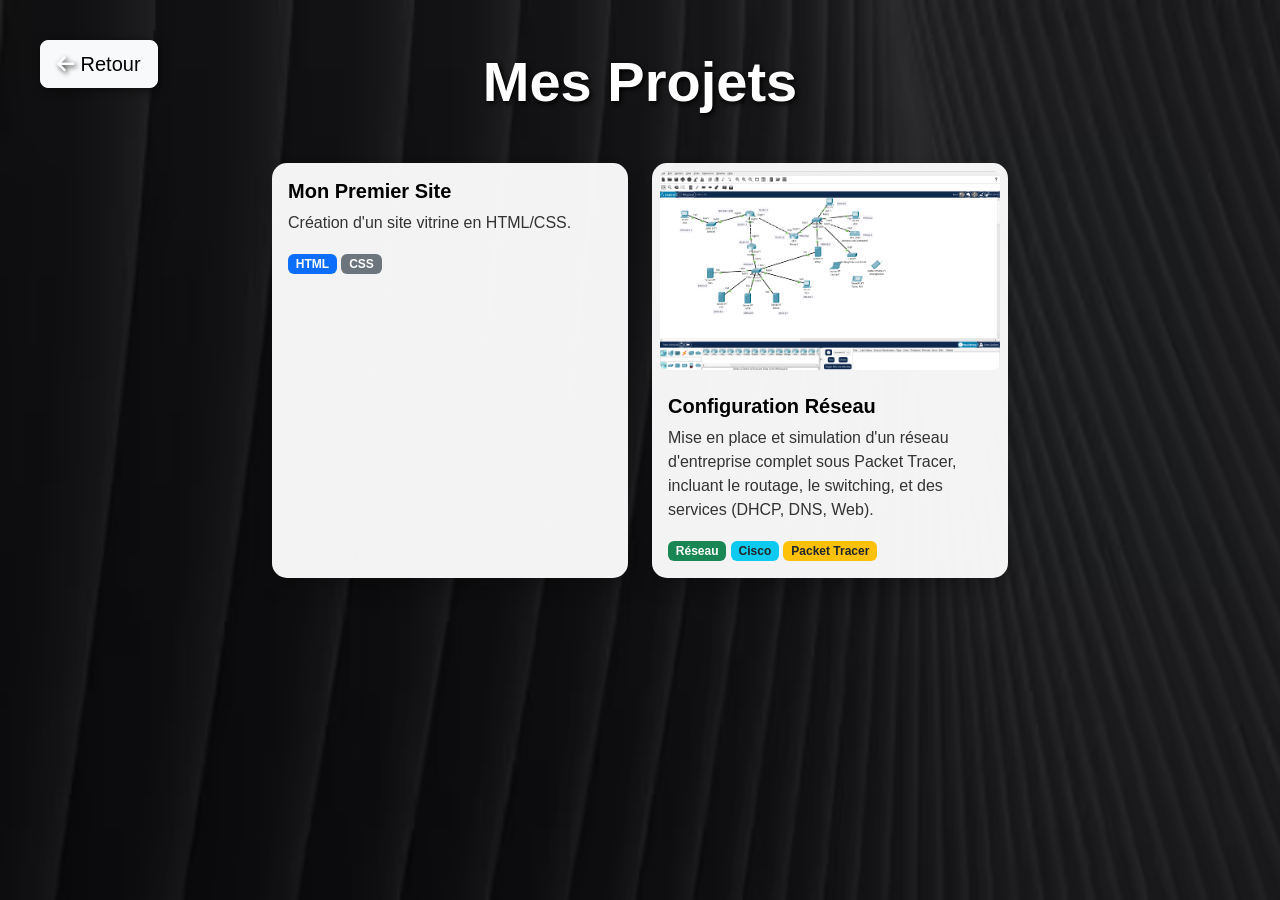
==== projects.html @ b7ab84e3 "Déplacement définitif des fichiers à la racine" ====
<!DOCTYPE html>
<html lang="fr">
<head>
    <meta charset="UTF-8">
    <meta name="viewport" content="width=device-width, initial-scale=1.0">
    <title>Mes Projets</title>
    <link href="https://cdn.jsdelivr.net/npm/bootstrap@5.3.2/dist/css/bootstrap.min.css" rel="stylesheet">
    <link rel="stylesheet" href="https://cdnjs.cloudflare.com/ajax/libs/font-awesome/6.4.0/css/all.min.css">
    <link rel="stylesheet" href="style.css">
</head>
<body>

<a href="folio.html" class="btn btn-light btn-lg btn-retour">
    <i class="fa-solid fa-arrow-left"></i> Retour</a>

<div class="container py-5">
    <h1 class="text-center text-white fw-bold mb-5 display-4" style="text-shadow: 2px 2px 5px black;">Mes Projets</h1>

    <div class="row g-4 justify-content-center">
        <div class="col-md-5 col-lg-4">
            <div class="card project-card h-100">
                <div class="card-body">
                    <h5 class="card-title fw-bold">Mon Premier Site</h5>
                    <p class="card-text">Création d'un site vitrine en HTML/CSS.</p>
                    <span class="badge bg-primary">HTML</span>
                    <span class="badge bg-secondary">CSS</span>
                </div>
            </div>
        </div>
        <div class="col-md-5 col-lg-4">
            <div class="card project-card h-100">
                <img src="image_3.png" class="card-img-top p-2" alt="Schéma du réseau Cisco Packet Tracer" style="border-radius: 15px;">
                <div class="card-body">
                    <h5 class="card-title fw-bold">Configuration Réseau</h5>
                    <p class="card-text">Mise en place et simulation d'un réseau d'entreprise complet sous Packet Tracer, incluant le routage, le switching, et des services (DHCP, DNS, Web).</p>
                    <span class="badge bg-success">Réseau</span>
                    <span class="badge bg-info text-dark">Cisco</span>
                    <span class="badge bg-warning text-dark">Packet Tracer</span>
                </div>
            </div>
        </div>
    </div>
</div>
<script src="https://cdn.jsdelivr.net/npm/bootstrap@5.3.2/dist/js/bootstrap.bundle.min.js"></script>
</body>
</html>
---- style.css ----
body {
    background-image: url("image.avif");
    background-repeat: no-repeat;
    background-size: cover;
    background-attachment: fixed;
    height: 100vh;
    width: 100vw;
    overflow-x: hidden;
    position: relative;
    font-family: sans-serif;
}

h1, h2, h3, p, span, i {
    color: white;
    text-shadow: 2px 2px 5px rgba(0, 0, 0, 0.8);
}

.top-left-info {
    position: absolute;
    top: 40px;
    left: 40px;
    z-index: 10;
    max-width: 600px;
}

.description-text {
    font-size: 1.2rem;
    line-height: 1.6;
    opacity: 0.9;
}

.btn-projet, 
.btn-email {
    position: absolute;
    right: 40px;
    z-index: 10;
    box-shadow: 2px 2px 10px rgba(0,0,0,0.5);
    width: 200px;
}

.btn-projet {
    top: 40px;
}

.btn-email {
    top: 110px;
}

.bottom-right-container,
.bottom-left-container {
    position: absolute;
    bottom: 40px;
    text-align: center;
    z-index: 10;
}

.bottom-right-container {
    right: 40px;
}

.bottom-left-container {
    left: 40px;
}

.icons-list {
    display: flex;
    gap: 20px;
    justify-content: center;
    flex-wrap: wrap;
    max-width: 350px;
    margin-left: auto;
}

.icon-item {
    display: flex;
    flex-direction: column;
    align-items: center;
    transition: transform 0.3s ease;
    text-decoration: none;
    width: 70px;
}

.cursor-default {
    cursor: default;
}

.link-item span {
    color: white !important;
}

.icon-item span {
    margin-top: 10px;
    font-weight: bold;
    font-size: 14px;
}

.icon-item img, 
.icon-item i {
    filter: drop-shadow(0 5px 5px rgba(0, 0, 0, 0.5));
}

.icon-item img {
    width: 60px;
    height: auto;
}

.icon-item:hover {
    transform: scale(1.2);
}

.btn-retour {
    position: absolute;
    top: 40px;
    left: 40px;
    z-index: 20;
    box-shadow: 2px 2px 10px rgba(0,0,0,0.5);
}

.project-card {
    background-color: rgba(255, 255, 255, 0.95) !important;
    border: none;
    border-radius: 15px;
    box-shadow: 0 10px 20px rgba(0,0,0,0.2);
    transition: transform 0.3s ease, box-shadow 0.3s ease;
}

.project-card:hover {
    transform: translateY(-10px);
    background-color: #ffffff !important;
    box-shadow: 0 15px 30px rgba(0,0,0,0.4);
}

.project-card .card-title {
    color: black !important;
    font-weight: bold;
}

.project-card .card-text {
    color: #333333 !important;
}

.project-card .card-title,
.project-card .card-text,
.project-card .badge {
    text-shadow: none !important;
}

.custom-modal {
    background-color: rgba(255, 255, 255, 0.98) !important;
    border-radius: 20px;
    box-shadow: 0 15px 50px rgba(0,0,0,0.5);
}

.custom-modal h1, 
.custom-modal h2, 
.custom-modal h3, 
.custom-modal h4, 
.custom-modal h5, 
.custom-modal h6, 
.custom-modal p, 
.custom-modal li,
.custom-modal span,
.custom-modal div {
    color: #333 !important;
    text-shadow: none !important;
}

.custom-modal ul li {
    margin-bottom: 8px;
    font-size: 1.1rem;
}
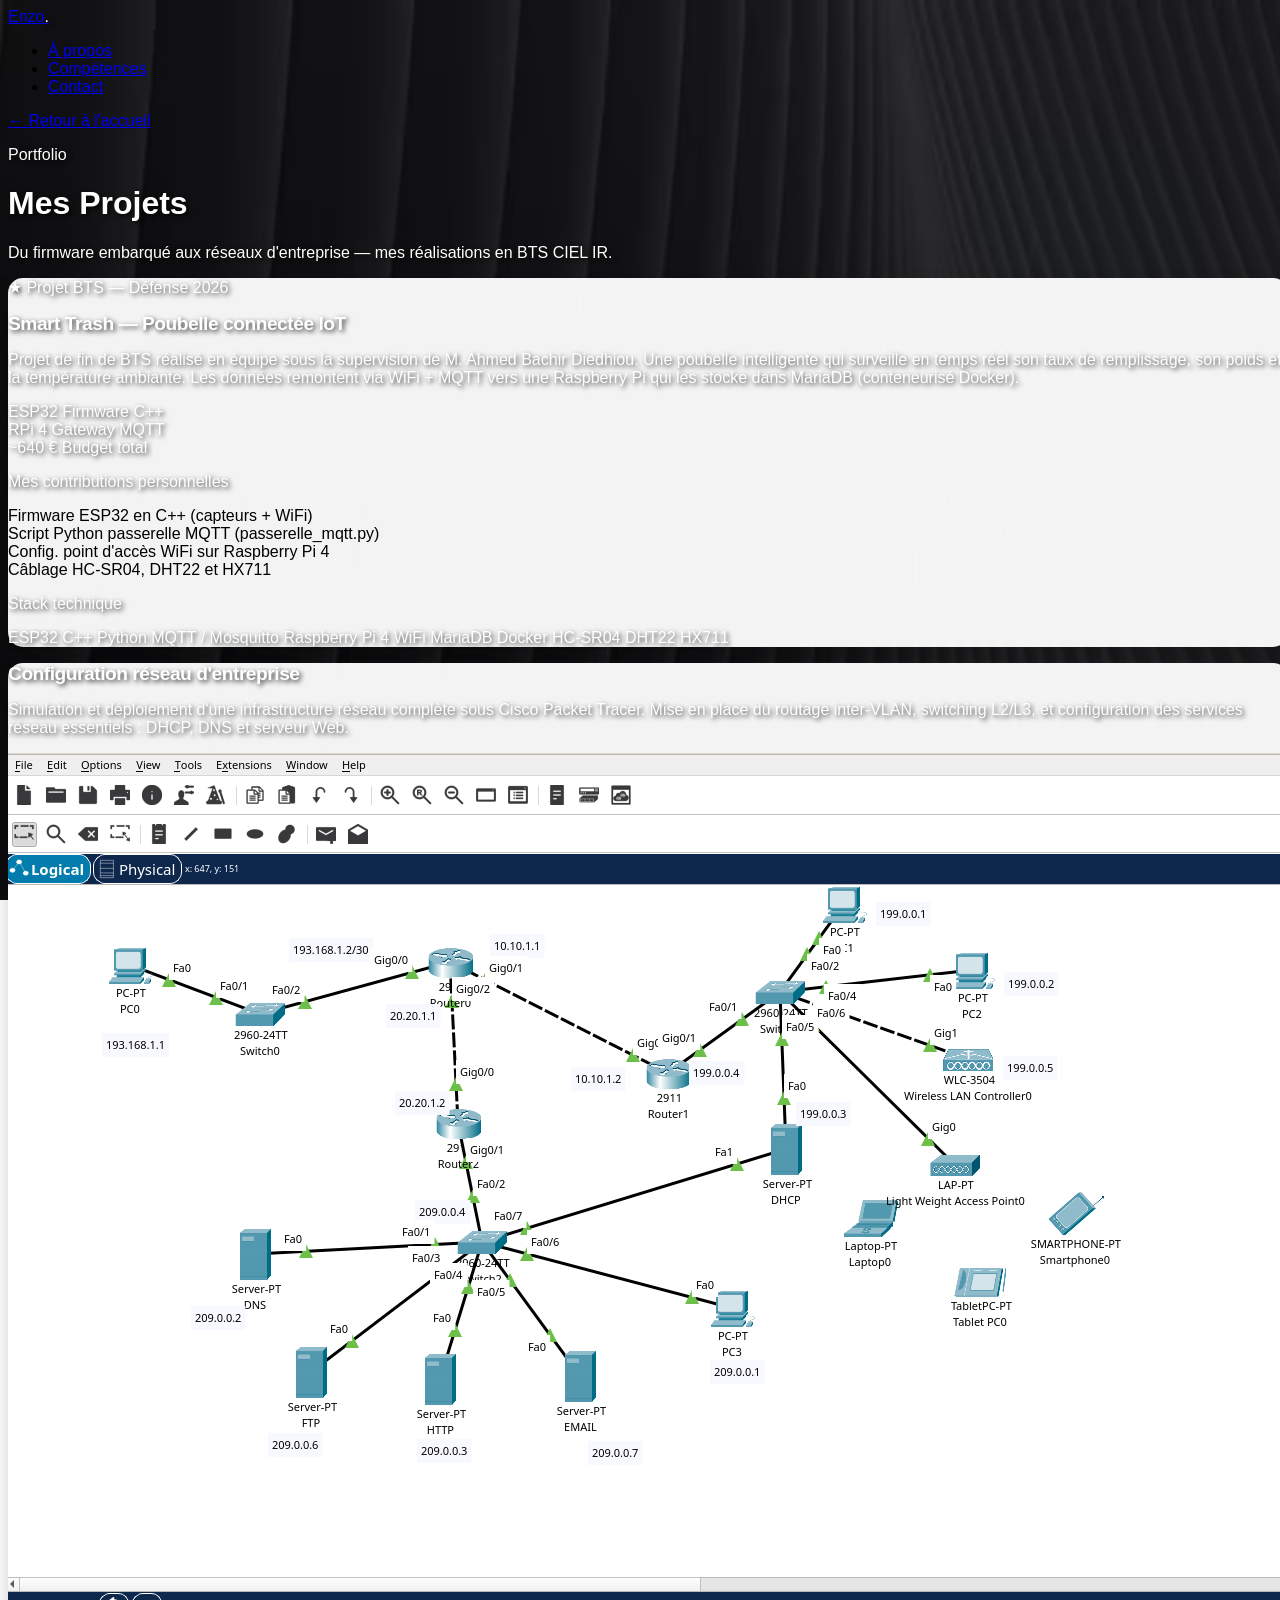
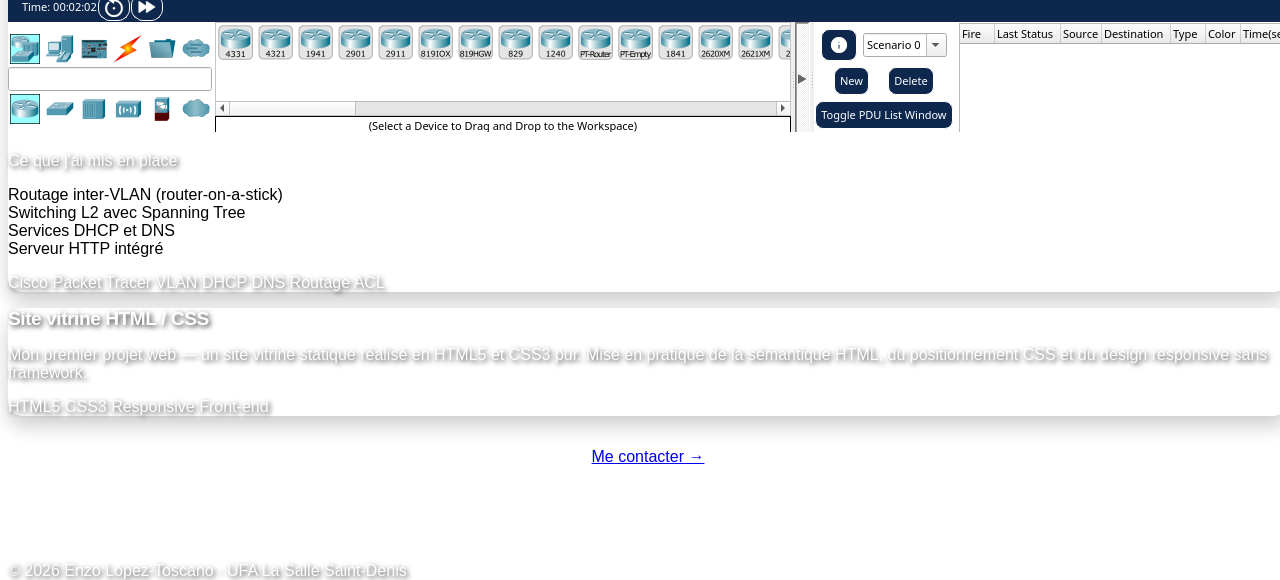
==== commit 873be9b9: "Revamp projects.html with new layout and content Updated project page with new navigation, project d" ====
--- a/projects.html
+++ b/projects.html
@@ -1,46 +1,155 @@
 <!DOCTYPE html>
 <html lang="fr">
 <head>
-    <meta charset="UTF-8">
-    <meta name="viewport" content="width=device-width, initial-scale=1.0">
-    <title>Mes Projets</title>
-    <link href="https://cdn.jsdelivr.net/npm/bootstrap@5.3.2/dist/css/bootstrap.min.css" rel="stylesheet">
-    <link rel="stylesheet" href="https://cdnjs.cloudflare.com/ajax/libs/font-awesome/6.4.0/css/all.min.css">
-    <link rel="stylesheet" href="style.css">
+  <meta charset="UTF-8" />
+  <meta name="viewport" content="width=device-width, initial-scale=1.0" />
+  <title>Projets — Enzo Lopez-Toscano</title>
+  <link rel="preconnect" href="https://fonts.googleapis.com" />
+  <link rel="preconnect" href="https://fonts.gstatic.com" crossorigin />
+  <link href="https://fonts.googleapis.com/css2?family=Inter:wght@400;500;600;700&display=swap" rel="stylesheet" />
+  <link rel="stylesheet" href="style.css" />
 </head>
 <body>
-
-<a href="folio.html" class="btn btn-light btn-lg btn-retour">
-    <i class="fa-solid fa-arrow-left"></i> Retour</a>
-
-<div class="container py-5">
-    <h1 class="text-center text-white fw-bold mb-5 display-4" style="text-shadow: 2px 2px 5px black;">Mes Projets</h1>
-
-    <div class="row g-4 justify-content-center">
-        <div class="col-md-5 col-lg-4">
-            <div class="card project-card h-100">
-                <div class="card-body">
-                    <h5 class="card-title fw-bold">Mon Premier Site</h5>
-                    <p class="card-text">Création d'un site vitrine en HTML/CSS.</p>
-                    <span class="badge bg-primary">HTML</span>
-                    <span class="badge bg-secondary">CSS</span>
-                </div>
-            </div>
+ 
+<!-- NAVIGATION -->
+<nav>
+  <a class="nav-logo" href="index.html">Enzo<span>.</span></a>
+  <ul>
+    <li><a href="index.html#about">À propos</a></li>
+    <li><a href="index.html#competences">Compétences</a></li>
+    <li><a href="index.html#contact">Contact</a></li>
+  </ul>
+</nav>
+ 
+<!-- EN-TÊTE DE PAGE -->
+<div class="page-header">
+  <div class="container">
+    <a class="back-link" href="index.html">← Retour à l'accueil</a>
+    <p class="section-label">Portfolio</p>
+    <h1>Mes Projets</h1>
+    <p>Du firmware embarqué aux réseaux d'entreprise — mes réalisations en BTS CIEL IR.</p>
+  </div>
+</div>
+ 
+<!-- CONTENU PRINCIPAL -->
+<main>
+  <div class="container" style="padding-bottom: 80px;">
+ 
+    <!-- SMART TRASH — PROJET PHARE -->
+    <div class="project-card featured fade-in">
+      <span class="project-featured-badge">★ Projet BTS — Défense 2026</span>
+      <h2 style="font-size: 1.2rem; font-weight: 600; letter-spacing: -0.025em; margin-bottom: 0.5rem;">
+        Smart Trash — Poubelle connectée IoT
+      </h2>
+      <p class="desc">
+        Projet de fin de BTS réalisé en équipe sous la supervision de M. Ahmed Bachir Diedhiou.
+        Une poubelle intelligente qui surveille en temps réel son taux de remplissage, son poids
+        et la température ambiante. Les données remontent via WiFi + MQTT vers une Raspberry Pi
+        qui les stocke dans MariaDB (conteneurisé Docker).
+      </p>
+ 
+      <div class="smart-trash-stats">
+        <div class="stat-box">
+          <span class="stat-value">ESP32</span>
+          <span class="stat-label">Firmware C++</span>
         </div>
-        <div class="col-md-5 col-lg-4">
-            <div class="card project-card h-100">
-                <img src="image_3.png" class="card-img-top p-2" alt="Schéma du réseau Cisco Packet Tracer" style="border-radius: 15px;">
-                <div class="card-body">
-                    <h5 class="card-title fw-bold">Configuration Réseau</h5>
-                    <p class="card-text">Mise en place et simulation d'un réseau d'entreprise complet sous Packet Tracer, incluant le routage, le switching, et des services (DHCP, DNS, Web).</p>
-                    <span class="badge bg-success">Réseau</span>
-                    <span class="badge bg-info text-dark">Cisco</span>
-                    <span class="badge bg-warning text-dark">Packet Tracer</span>
-                </div>
-            </div>
+        <div class="stat-box">
+          <span class="stat-value">RPi 4</span>
+          <span class="stat-label">Gateway MQTT</span>
         </div>
+        <div class="stat-box">
+          <span class="stat-value">~640 €</span>
+          <span class="stat-label">Budget total</span>
+        </div>
+      </div>
+ 
+      <p class="in-card-label">Mes contributions personnelles</p>
+      <div class="stack-list">
+        <div class="stack-item">Firmware ESP32 en C++ (capteurs + WiFi)</div>
+        <div class="stack-item">Script Python passerelle MQTT (passerelle_mqtt.py)</div>
+        <div class="stack-item">Config. point d'accès WiFi sur Raspberry Pi 4</div>
+        <div class="stack-item">Câblage HC-SR04, DHT22 et HX711</div>
+      </div>
+ 
+      <p class="in-card-label">Stack technique</p>
+      <div class="project-tags">
+        <span class="tag">ESP32</span>
+        <span class="tag">C++</span>
+        <span class="tag">Python</span>
+        <span class="tag">MQTT / Mosquitto</span>
+        <span class="tag">Raspberry Pi 4</span>
+        <span class="tag">WiFi</span>
+        <span class="tag">MariaDB</span>
+        <span class="tag">Docker</span>
+        <span class="tag">HC-SR04</span>
+        <span class="tag">DHT22</span>
+        <span class="tag">HX711</span>
+      </div>
     </div>
-</div>
-<script src="https://cdn.jsdelivr.net/npm/bootstrap@5.3.2/dist/js/bootstrap.bundle.min.js"></script>
+ 
+    <!-- RÉSEAU CISCO -->
+    <div class="project-card fade-in" style="margin-top: 1rem;">
+      <h2 style="font-size: 1.2rem; font-weight: 600; letter-spacing: -0.025em; margin-bottom: 0.5rem;">
+        Configuration réseau d'entreprise
+      </h2>
+      <p class="desc">
+        Simulation et déploiement d'une infrastructure réseau complète sous Cisco Packet Tracer.
+        Mise en place du routage inter-VLAN, switching L2/L3, et configuration des services
+        réseau essentiels : DHCP, DNS et serveur Web.
+      </p>
+ 
+      <div class="project-img">
+        <img src="image_3.png" alt="Schéma du réseau Cisco Packet Tracer" />
+      </div>
+ 
+      <p class="in-card-label">Ce que j'ai mis en place</p>
+      <div class="stack-list" style="background: transparent;">
+        <div class="stack-item">Routage inter-VLAN (router-on-a-stick)</div>
+        <div class="stack-item">Switching L2 avec Spanning Tree</div>
+        <div class="stack-item">Services DHCP et DNS</div>
+        <div class="stack-item">Serveur HTTP intégré</div>
+      </div>
+ 
+      <div class="project-tags" style="margin-top: 1rem;">
+        <span class="tag">Cisco</span>
+        <span class="tag">Packet Tracer</span>
+        <span class="tag">VLAN</span>
+        <span class="tag">DHCP</span>
+        <span class="tag">DNS</span>
+        <span class="tag">Routage</span>
+        <span class="tag">ACL</span>
+      </div>
+    </div>
+ 
+    <!-- PREMIER SITE -->
+    <div class="project-card fade-in" style="margin-top: 1rem;">
+      <h2 style="font-size: 1.2rem; font-weight: 600; letter-spacing: -0.025em; margin-bottom: 0.5rem;">
+        Site vitrine HTML / CSS
+      </h2>
+      <p class="desc">
+        Mon premier projet web — un site vitrine statique réalisé en HTML5 et CSS3 pur.
+        Mise en pratique de la sémantique HTML, du positionnement CSS et du design responsive
+        sans framework.
+      </p>
+      <div class="project-tags">
+        <span class="tag">HTML5</span>
+        <span class="tag">CSS3</span>
+        <span class="tag">Responsive</span>
+        <span class="tag">Front-end</span>
+      </div>
+    </div>
+ 
+    <div style="margin-top: 2rem; text-align: center;">
+      <a href="index.html#contact" class="btn btn-secondary">Me contacter →</a>
+    </div>
+ 
+  </div>
+</main>
+ 
+<footer>
+  <p>© 2026 Enzo Lopez-Toscano · UFA La Salle Saint-Denis</p>
+</footer>
+ 
+<script src="js/main.js"></script>
 </body>
-</html>+</html>
